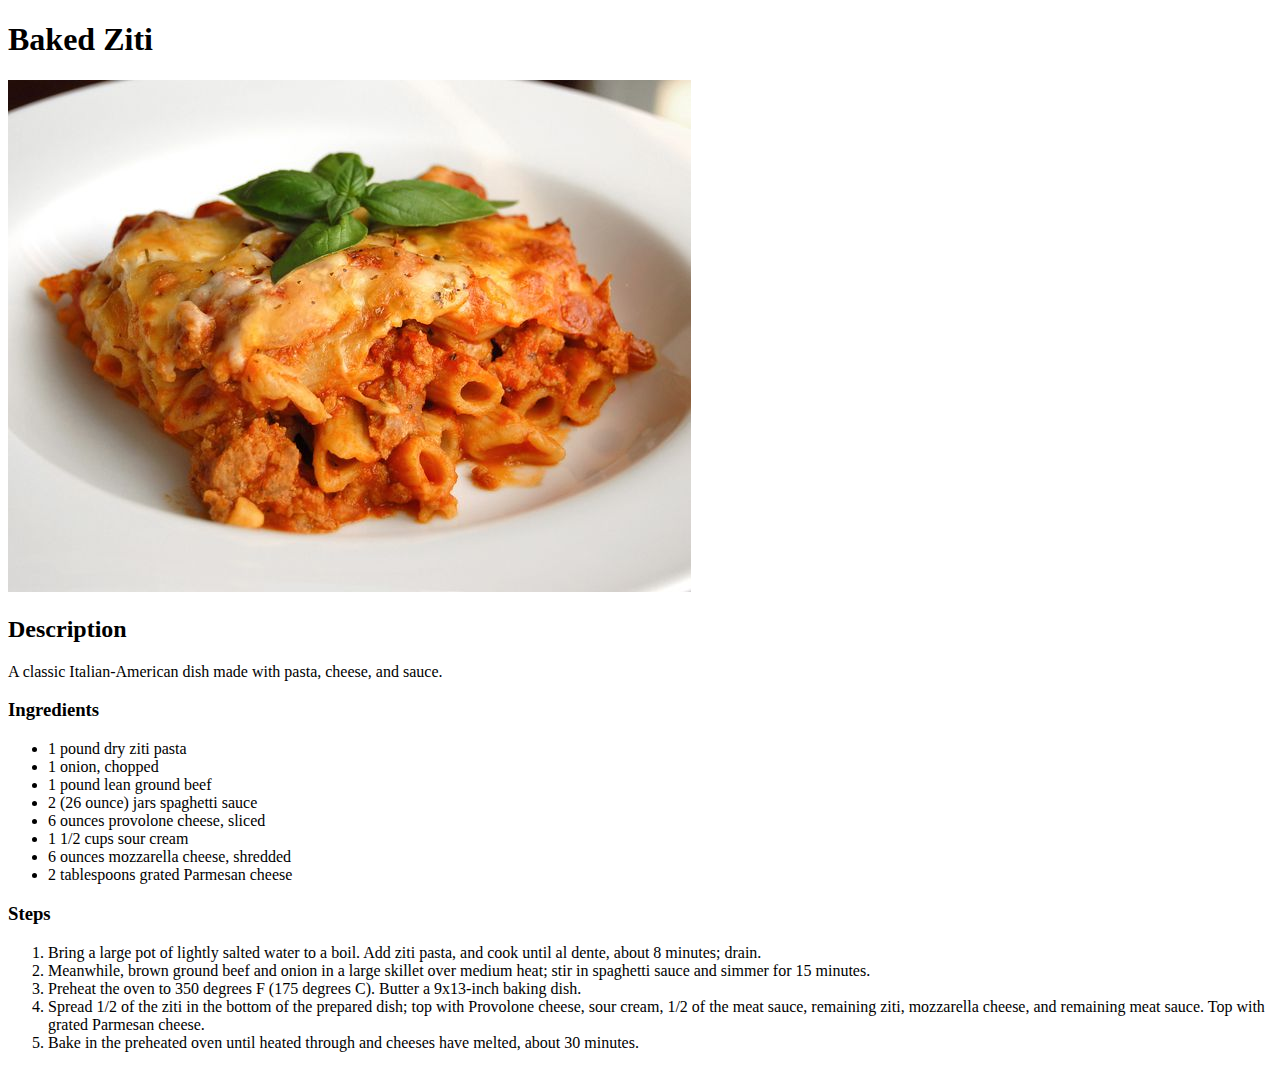
==== recipes/baked-ziti.html @ f6bfc3b5 "feat: add index.html and 3 new recipe webpages" ====
<!DOCTYPE html>
<html lang="en">
  <head>
    <meta charset="utf-8">
    <meta name="viewport" content="width=device-width initial-scale=1.0">
    <title>Baked Ziti</title>
  </head>

  <body>
    <h1>Baked Ziti</h1>
    <img src="../images/baked-ziti.jpg" alt="baked ziti">
    <h2>Description</h2>
    <p>A classic Italian-American dish made with pasta, cheese, and sauce.</p>
    <h3>Ingredients</h3>
    <ul>
      <li>1 pound dry ziti pasta</li>
      <li>1 onion, chopped</li>
      <li>1 pound lean ground beef</li>
      <li>2 (26 ounce) jars spaghetti sauce</li>
      <li>6 ounces provolone cheese, sliced</li>
      <li>1 1/2 cups sour cream</li>
      <li>6 ounces mozzarella cheese, shredded</li>
      <li>2 tablespoons grated Parmesan cheese</li>
    </ul>
    <h3>Steps</h3>
      <ol>
        <li>Bring a large pot of lightly salted water to a boil. Add ziti pasta, and cook until al dente, about 8 minutes; drain.</li>
        <li>Meanwhile, brown ground beef and onion in a large skillet over medium heat; stir in spaghetti sauce and simmer for 15 minutes.</li>
        <li>Preheat the oven to 350 degrees F (175 degrees C). Butter a 9x13-inch baking dish.</li>
        <li>Spread 1/2 of the ziti in the bottom of the prepared dish; top with Provolone cheese, sour cream, 1/2 of the meat sauce, remaining ziti, mozzarella cheese, and remaining meat sauce. Top with grated Parmesan cheese.</li>
        <li>Bake in the preheated oven until heated through and cheeses have melted, about 30 minutes.</li>
      </ol>
  </body>
</html>
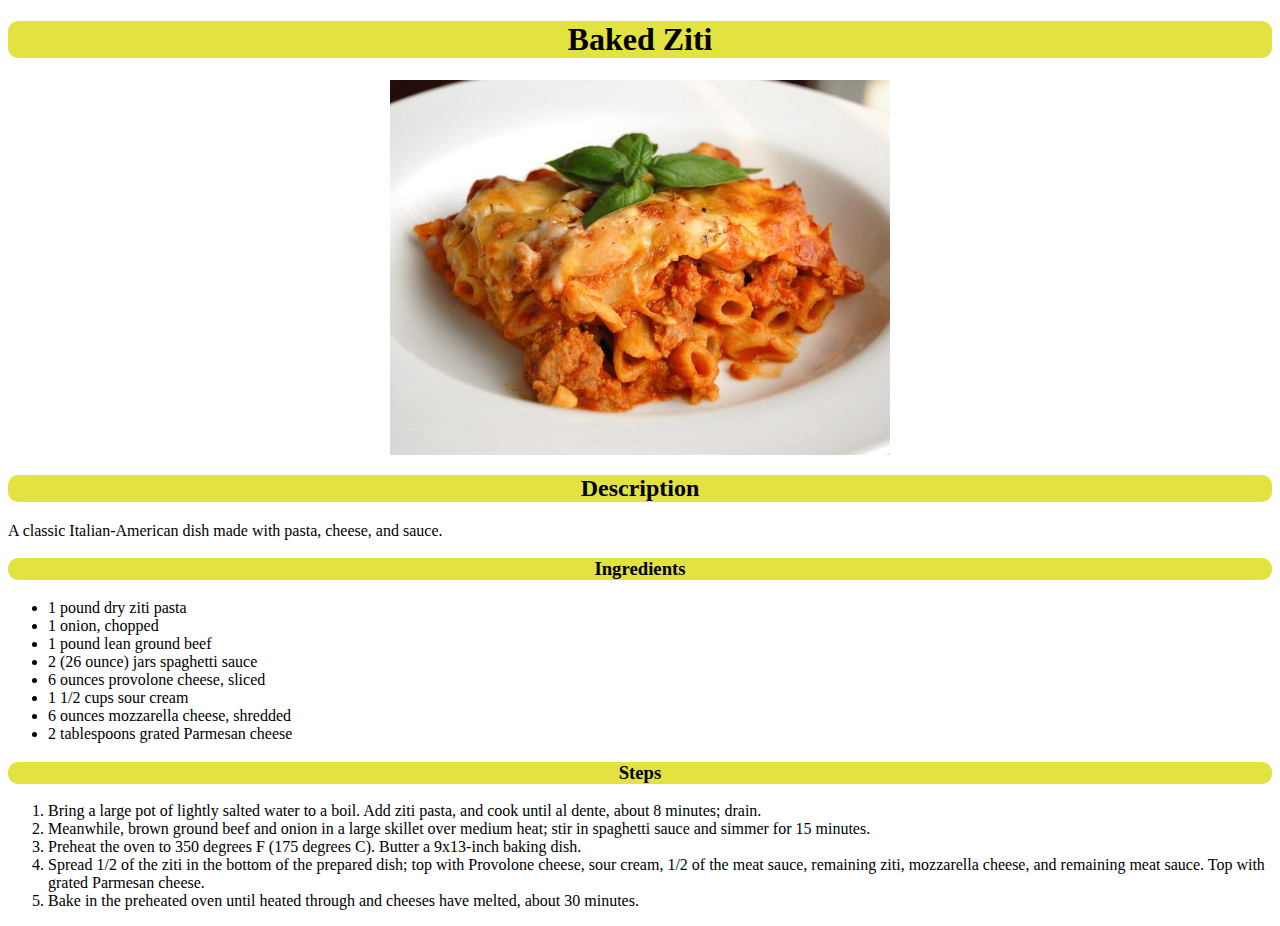
==== commit 8e36b449: "feat: add basic css and link them to html" ====
--- a/recipes/baked-ziti.html
+++ b/recipes/baked-ziti.html
@@ -4,11 +4,14 @@
     <meta charset="utf-8">
     <meta name="viewport" content="width=device-width initial-scale=1.0">
     <title>Baked Ziti</title>
+    <link rel="stylesheet" href="../css/baked-ziti.css">
   </head>
 
   <body>
     <h1>Baked Ziti</h1>
-    <img src="../images/baked-ziti.jpg" alt="baked ziti">
+    <div class="img-div">
+      <img class="baked-ziti-img" src="../images/baked-ziti.jpg" alt="baked ziti">
+    </div>
     <h2>Description</h2>
     <p>A classic Italian-American dish made with pasta, cheese, and sauce.</p>
     <h3>Ingredients</h3>
--- a/css/baked-ziti.css
+++ b/css/baked-ziti.css
@@ -0,0 +1,15 @@
+h1, h2, h3 {
+  text-align: center;
+  background-color: rgb(226, 226, 65);
+  border-radius: 10px;
+}
+
+.img-div {
+  display: flex;
+  justify-content: center;
+}
+
+.baked-ziti-img {
+  width: 500px;
+  height: auto;
+}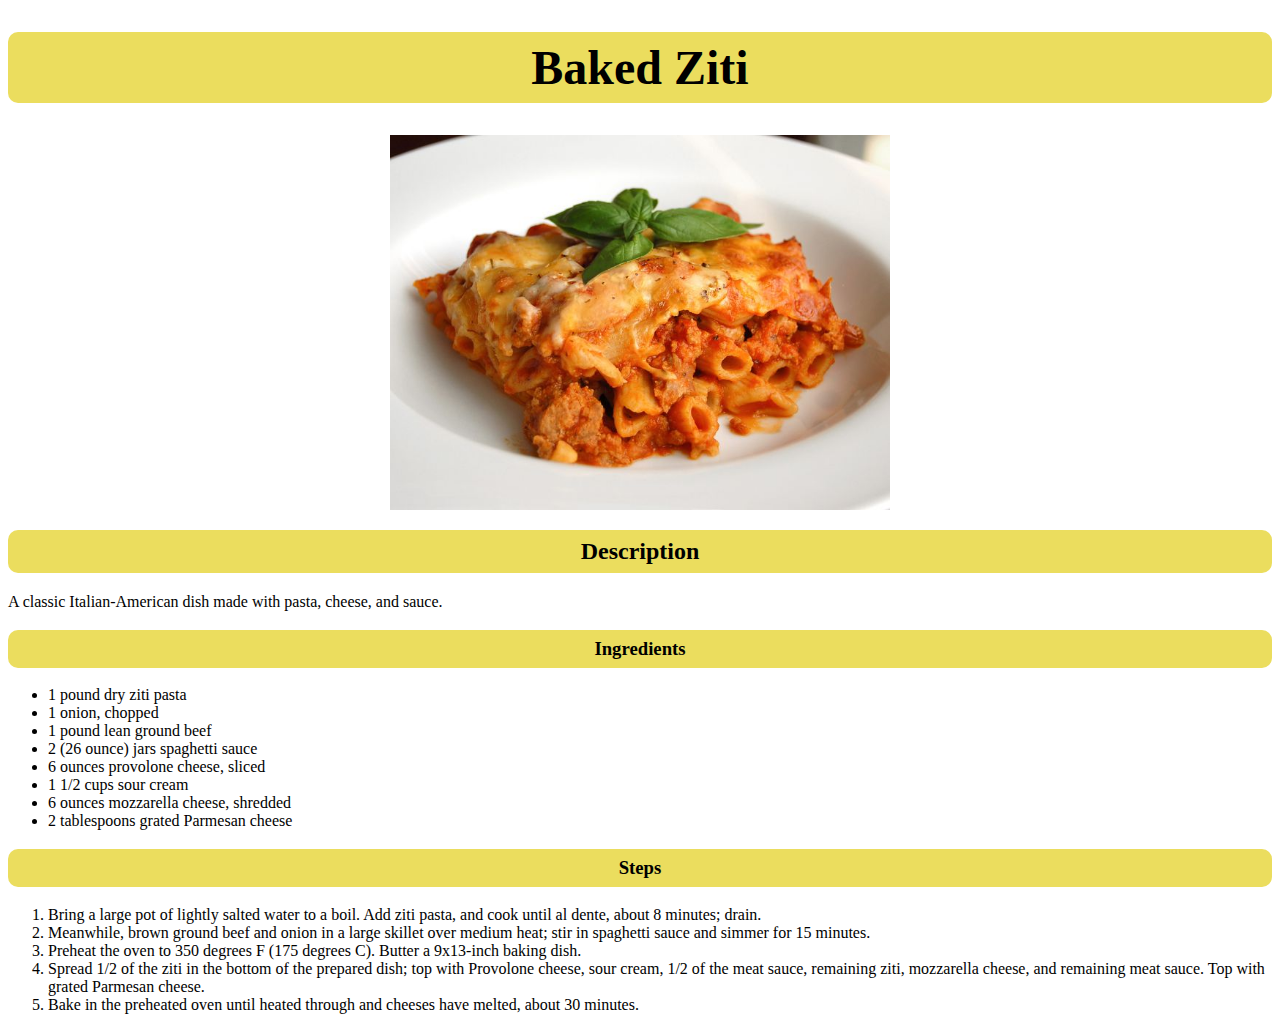
==== commit 681962e1: "feat: add little css improvements" ====
--- a/recipes/baked-ziti.html
+++ b/recipes/baked-ziti.html
@@ -12,20 +12,28 @@
     <div class="img-div">
       <img class="baked-ziti-img" src="../images/baked-ziti.jpg" alt="baked ziti">
     </div>
-    <h2>Description</h2>
-    <p>A classic Italian-American dish made with pasta, cheese, and sauce.</p>
-    <h3>Ingredients</h3>
-    <ul>
-      <li>1 pound dry ziti pasta</li>
-      <li>1 onion, chopped</li>
-      <li>1 pound lean ground beef</li>
-      <li>2 (26 ounce) jars spaghetti sauce</li>
-      <li>6 ounces provolone cheese, sliced</li>
-      <li>1 1/2 cups sour cream</li>
-      <li>6 ounces mozzarella cheese, shredded</li>
-      <li>2 tablespoons grated Parmesan cheese</li>
-    </ul>
-    <h3>Steps</h3>
+
+    <div class="description">
+      <h2>Description</h2>
+      <p>A classic Italian-American dish made with pasta, cheese, and sauce.</p>
+    </div>
+
+    <div class="ingredients">
+      <h3>Ingredients</h3>
+      <ul>
+        <li>1 pound dry ziti pasta</li>
+        <li>1 onion, chopped</li>
+        <li>1 pound lean ground beef</li>
+        <li>2 (26 ounce) jars spaghetti sauce</li>
+        <li>6 ounces provolone cheese, sliced</li>
+        <li>1 1/2 cups sour cream</li>
+        <li>6 ounces mozzarella cheese, shredded</li>
+        <li>2 tablespoons grated Parmesan cheese</li>
+      </ul>
+    </div>
+
+    <div class="steps">
+      <h3>Steps</h3>
       <ol>
         <li>Bring a large pot of lightly salted water to a boil. Add ziti pasta, and cook until al dente, about 8 minutes; drain.</li>
         <li>Meanwhile, brown ground beef and onion in a large skillet over medium heat; stir in spaghetti sauce and simmer for 15 minutes.</li>
@@ -33,5 +41,6 @@
         <li>Spread 1/2 of the ziti in the bottom of the prepared dish; top with Provolone cheese, sour cream, 1/2 of the meat sauce, remaining ziti, mozzarella cheese, and remaining meat sauce. Top with grated Parmesan cheese.</li>
         <li>Bake in the preheated oven until heated through and cheeses have melted, about 30 minutes.</li>
       </ol>
+    </div>
   </body>
 </html>--- a/css/baked-ziti.css
+++ b/css/baked-ziti.css
@@ -1,6 +1,11 @@
+h1 {
+  font-size: 3rem;
+}
+
 h1, h2, h3 {
+  padding: 8px;
   text-align: center;
-  background-color: rgb(226, 226, 65);
+  background-color: rgb(235, 221, 94);
   border-radius: 10px;
 }
 
